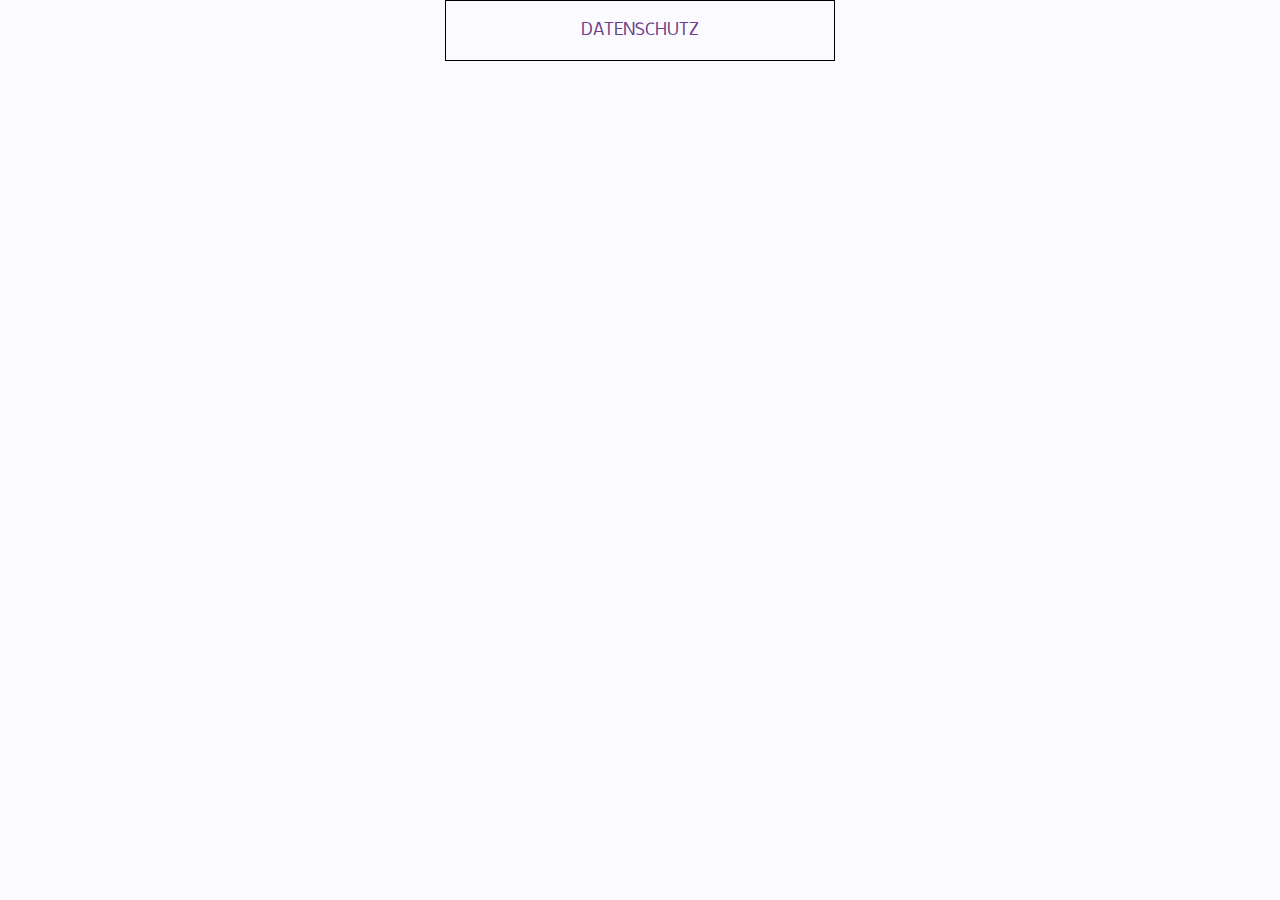
==== datenschutz.html @ dec08fe0 "mobile version update" ====
<!DOCTYPE html>
<html lang="de">
	<head>
		<meta charset="UTF-8" />
		<meta name="viewport" content="width=device-width, initial-scale=1.0" />
		<title>Definite Yoga Köln — Datenschutz</title>
		<link rel="stylesheet" href="./styles.css" />
	</head>
	<body>
		<div class="wrapper">DATENSCHUTZ</div>
	</body>
</html>
---- styles.css ----
/* 6B4088 purple */
/* FBFAFF white */

/* nobile-regular - latin */
@font-face {
	font-display: swap; /* Check https://developer.mozilla.org/en-US/docs/Web/CSS/@font-face/font-display for other options. */
	font-family: 'Nobile';
	font-style: normal;
	font-weight: 400;
	src: url('./fonts/nobile-v17-latin-regular.woff2') format('woff2'),
		/* Chrome 36+, Opera 23+, Firefox 39+, Safari 12+, iOS 10+ */ url('./fonts/nobile-v17-latin-regular.ttf') format('truetype'); /* Chrome 4+, Firefox 3.5+, IE 9+, Safari 3.1+, iOS 4.2+, Android Browser 2.2+ */
}

/* nobile-500 - latin */
@font-face {
	font-display: swap; /* Check https://developer.mozilla.org/en-US/docs/Web/CSS/@font-face/font-display for other options. */
	font-family: 'Nobile';
	font-style: normal;
	font-weight: 500;
	src: url('./fonts/nobile-v17-latin-500.woff2') format('woff2'),
		/* Chrome 36+, Opera 23+, Firefox 39+, Safari 12+, iOS 10+ */ url('./fonts/nobile-v17-latin-500.ttf') format('truetype'); /* Chrome 4+, Firefox 3.5+, IE 9+, Safari 3.1+, iOS 4.2+, Android Browser 2.2+ */
}

* {
	margin: 0;
	padding: 0;
	box-sizing: border-box;
	color: #6b4088;
}

body {
	font-family: 'Nobile', sans-serif;
	color: #6b4088;
	background-color: #fbfaff;
	display: flex;
	flex-direction: column;
	align-items: center;
	text-align: center;
	padding-bottom: 20px;
}

h1 {
	font-size: 26px;
	font-weight: 500;
}

h2 {
	font-size: 18px;
	font-weight: 400;
}

h3 {
	font-size: 14px;
	font-weight: 500;
	padding-bottom: 12px;
	line-height: 140%;
}

p {
	font-size: 14px;
	font-weight: 400;
	line-height: 140%;
}

.img-daniel {
	margin-top: 20px;
	margin-bottom: 30px;
	border-radius: 10%;
	box-shadow: 1.1px 0.9px 0.6px rgba(0, 0, 0, 0.022), 2.6px 2.1px 1.5px rgba(0, 0, 0, 0.032), 4.9px 4px 2.9px rgba(0, 0, 0, 0.04),
		8.7px 7.1px 5.1px rgba(0, 0, 0, 0.048), 16.3px 13.4px 9.6px rgba(0, 0, 0, 0.058), 39px 32px 23px rgba(0, 0, 0, 0.08);
}

.img-el {
	width: 300px;
	height: 300px;
	margin-top: 40px;
}

.wrapper {
	width: 100%;
	padding: 20px 20px;
	max-width: 390px;
	position: relative;
	display: flex;
	flex-direction: column;
	align-items: center;
	border: 1px solid black;
}

.contact {
	margin-top: 40px;
	font-size: 14px;
	font-weight: 500;
	line-height: 140%;
}

@media (max-width: 1281px) {
	h1 {
		font-size: 32px;
	}
}
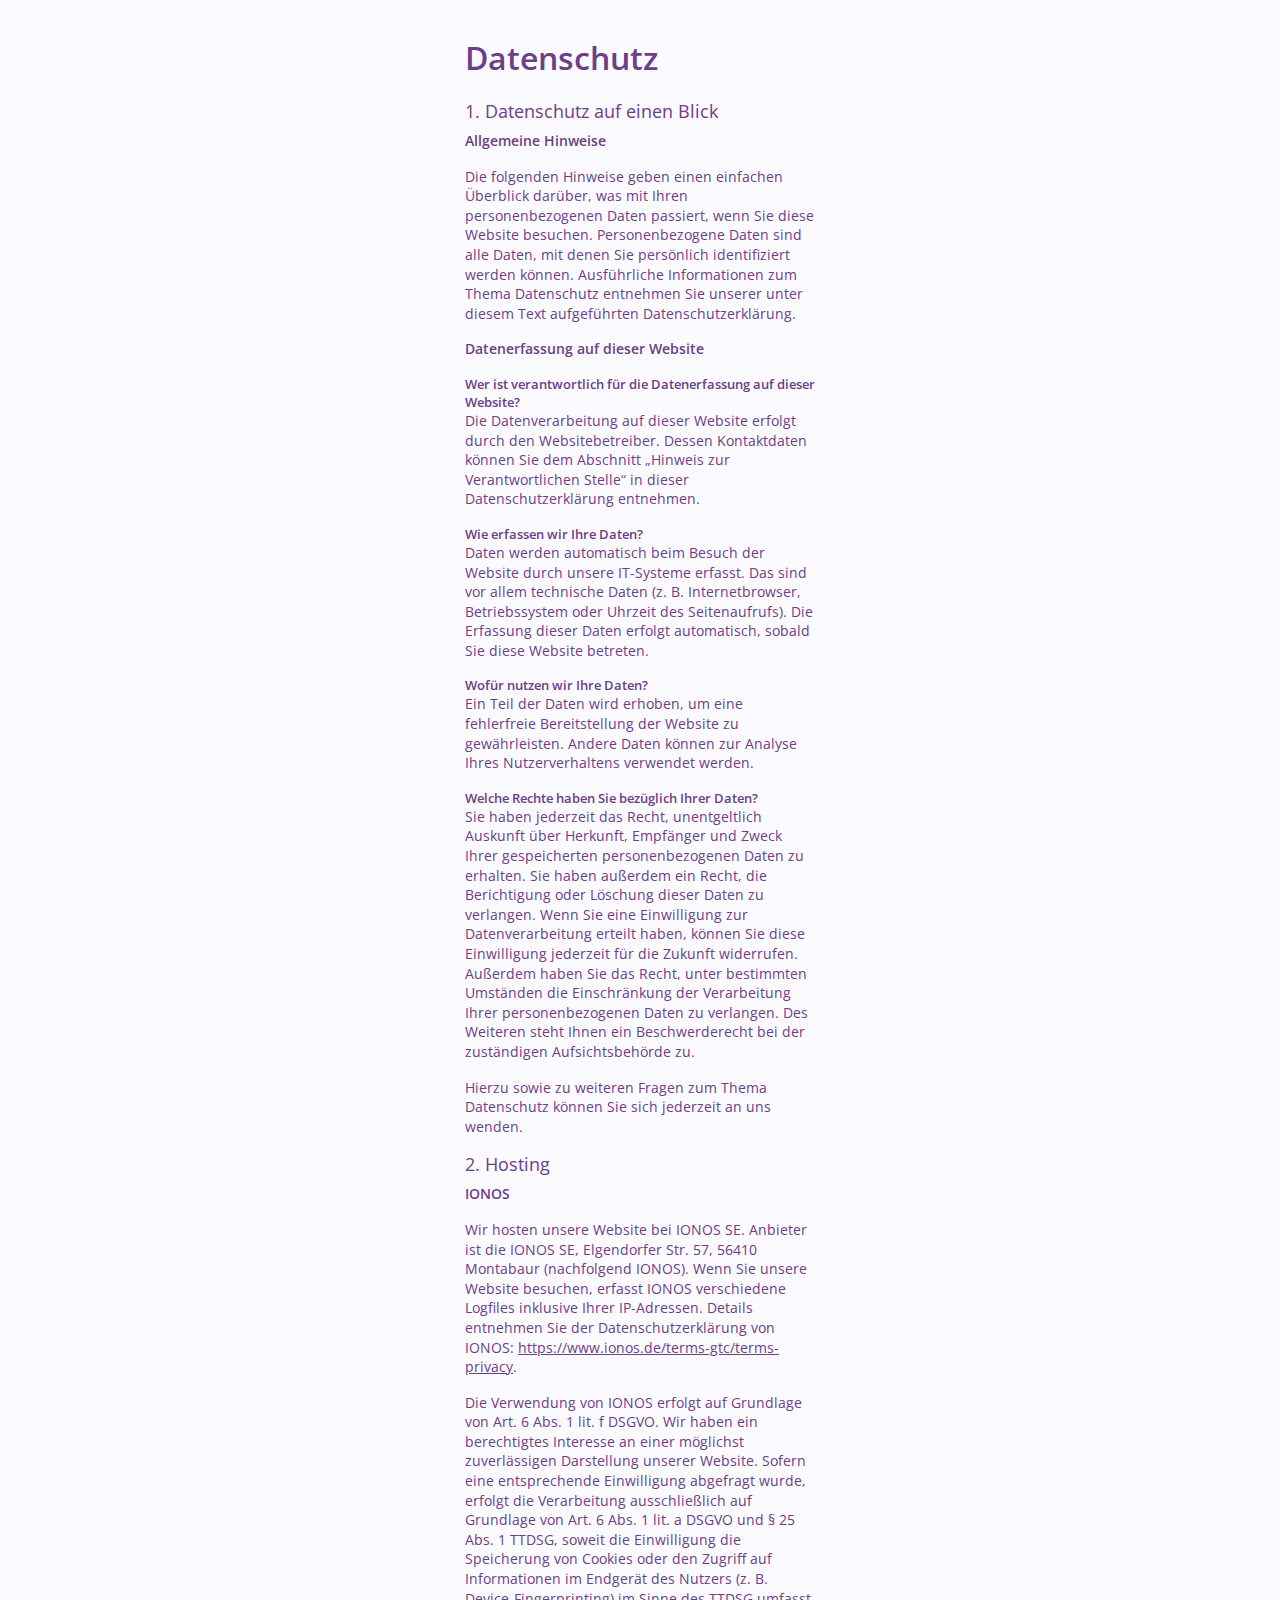
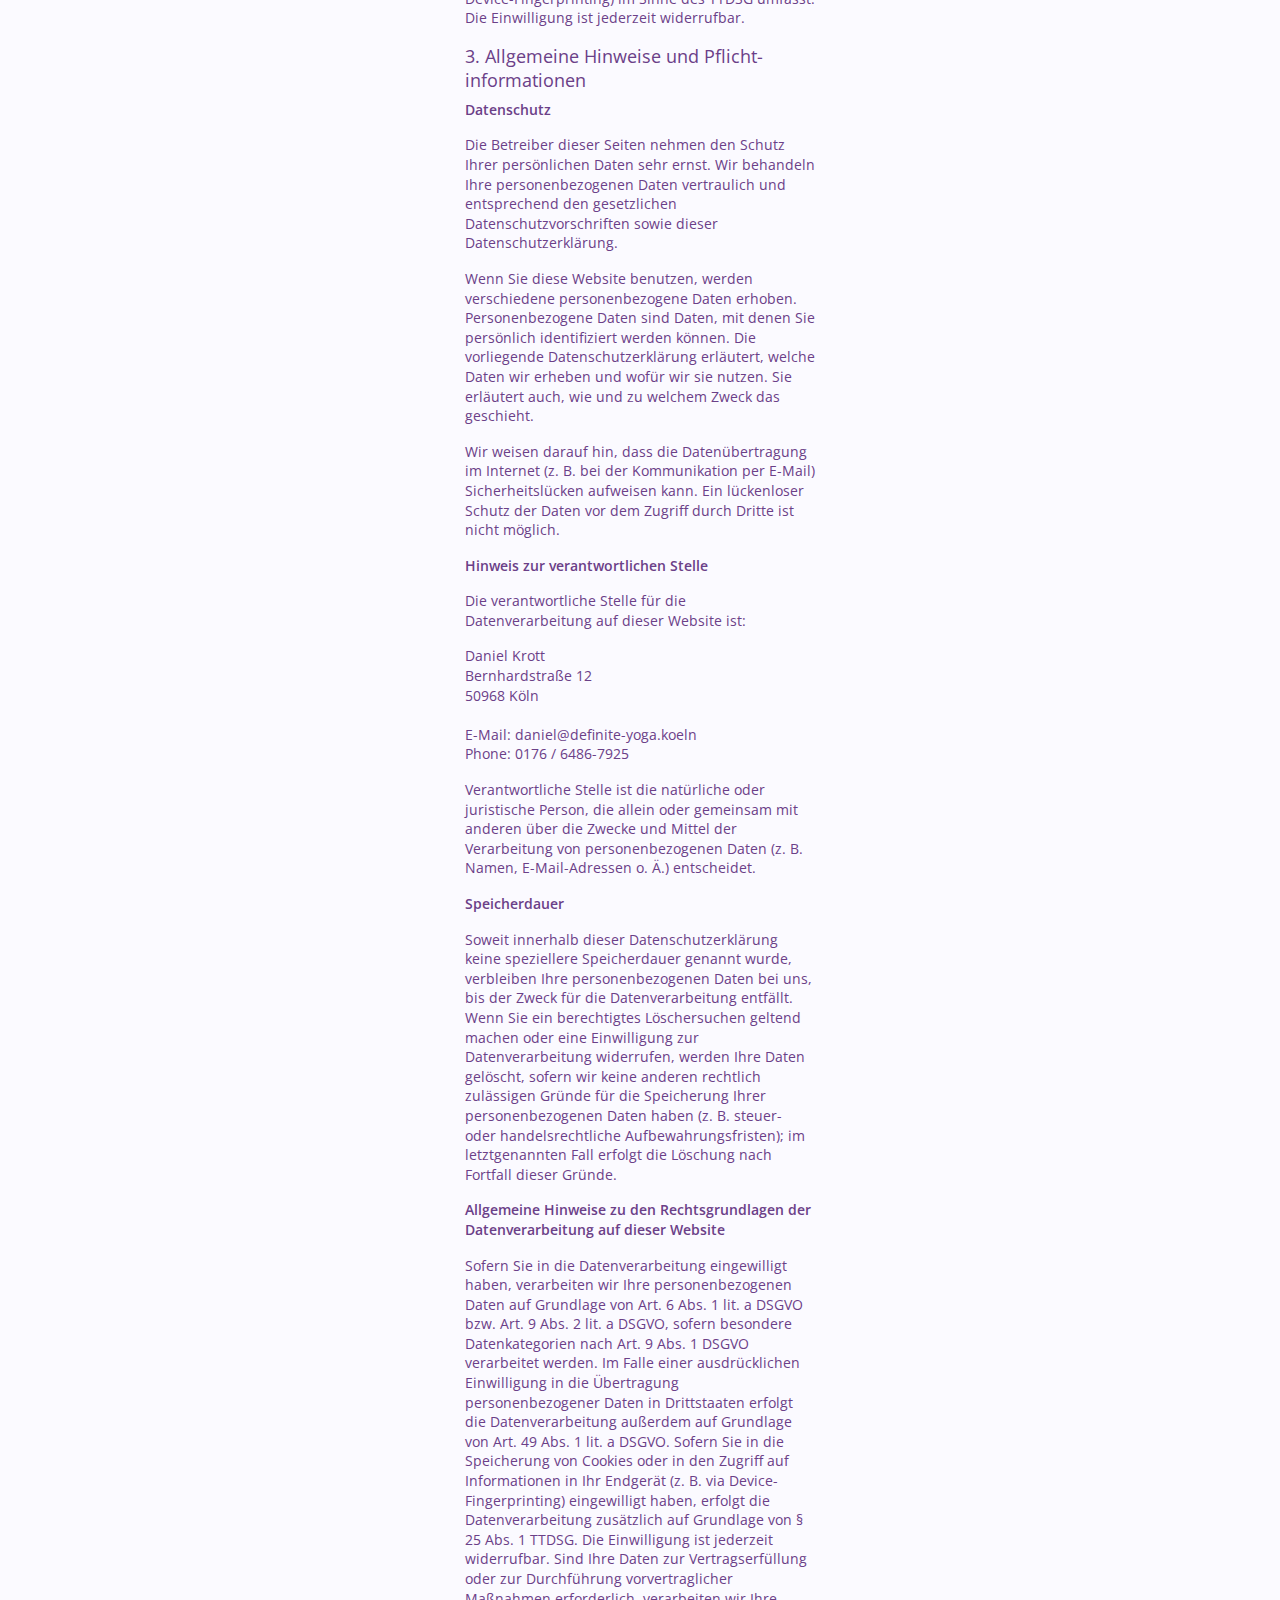
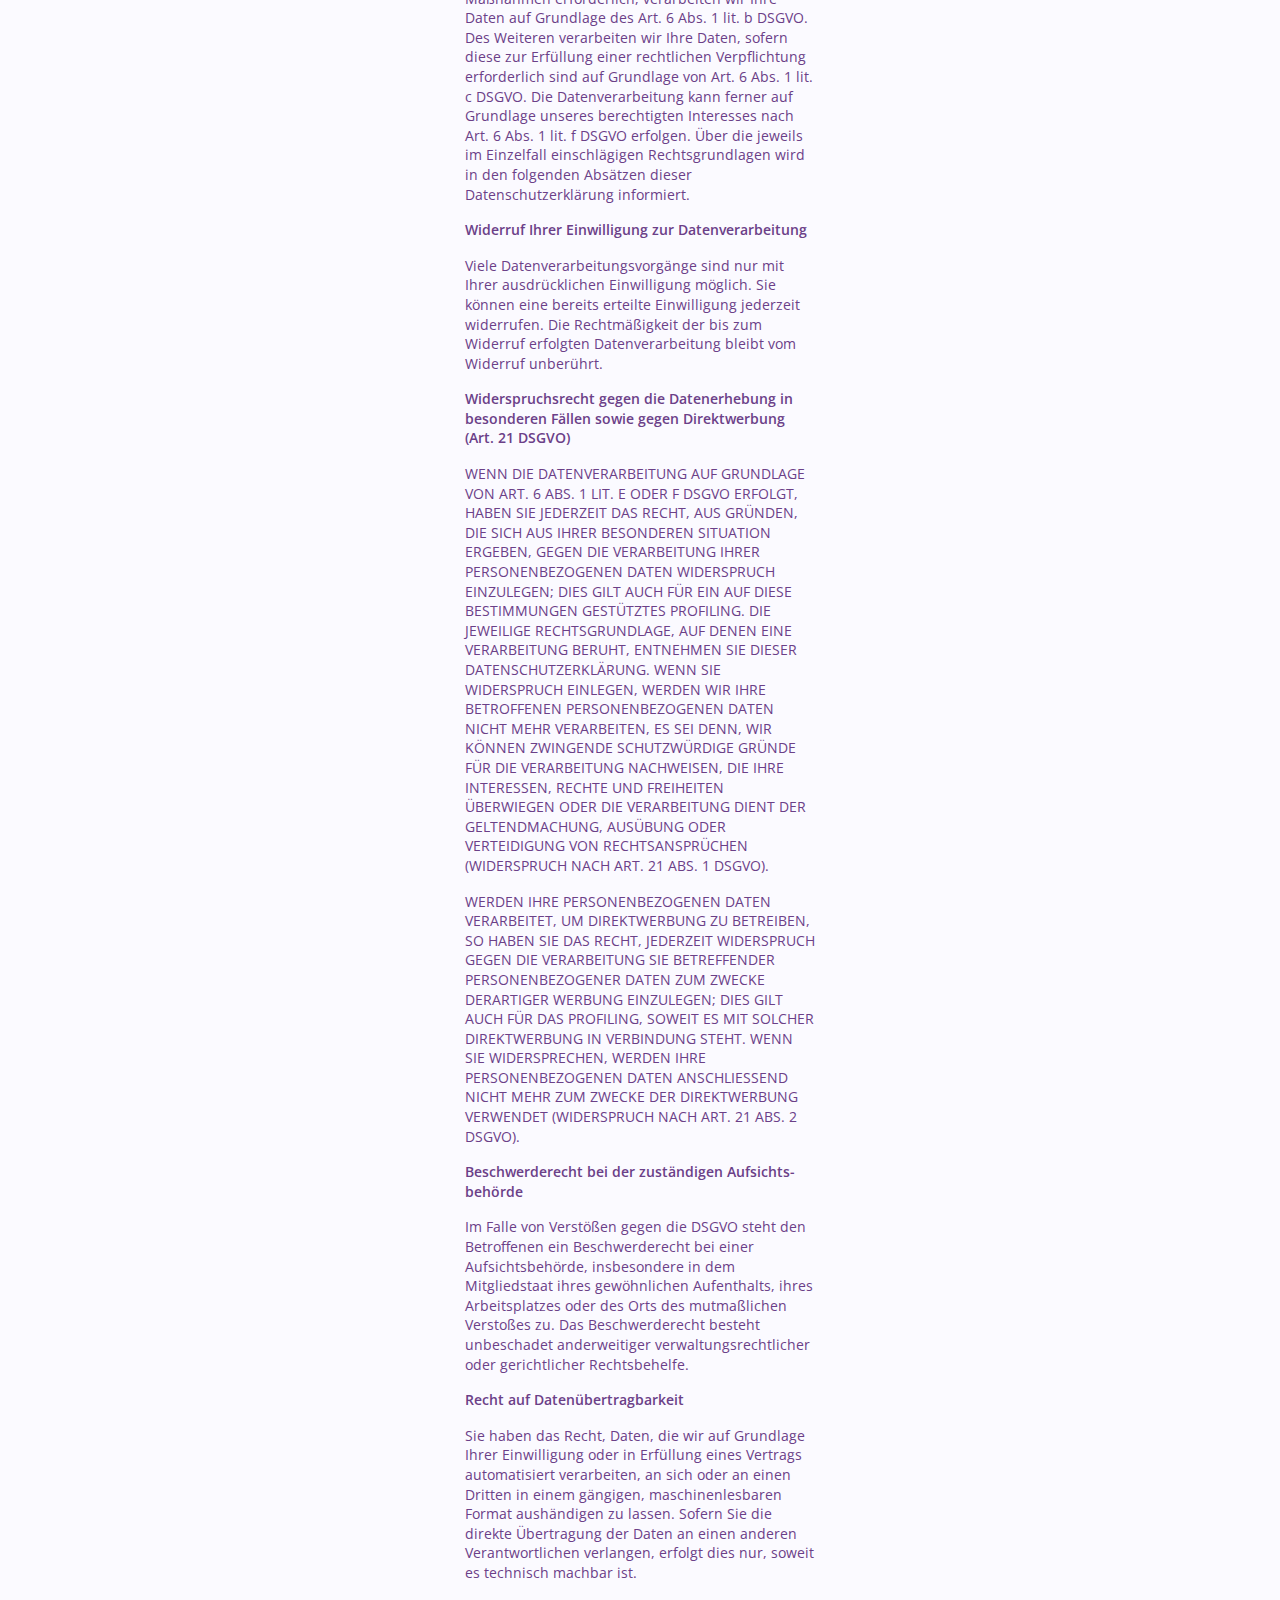
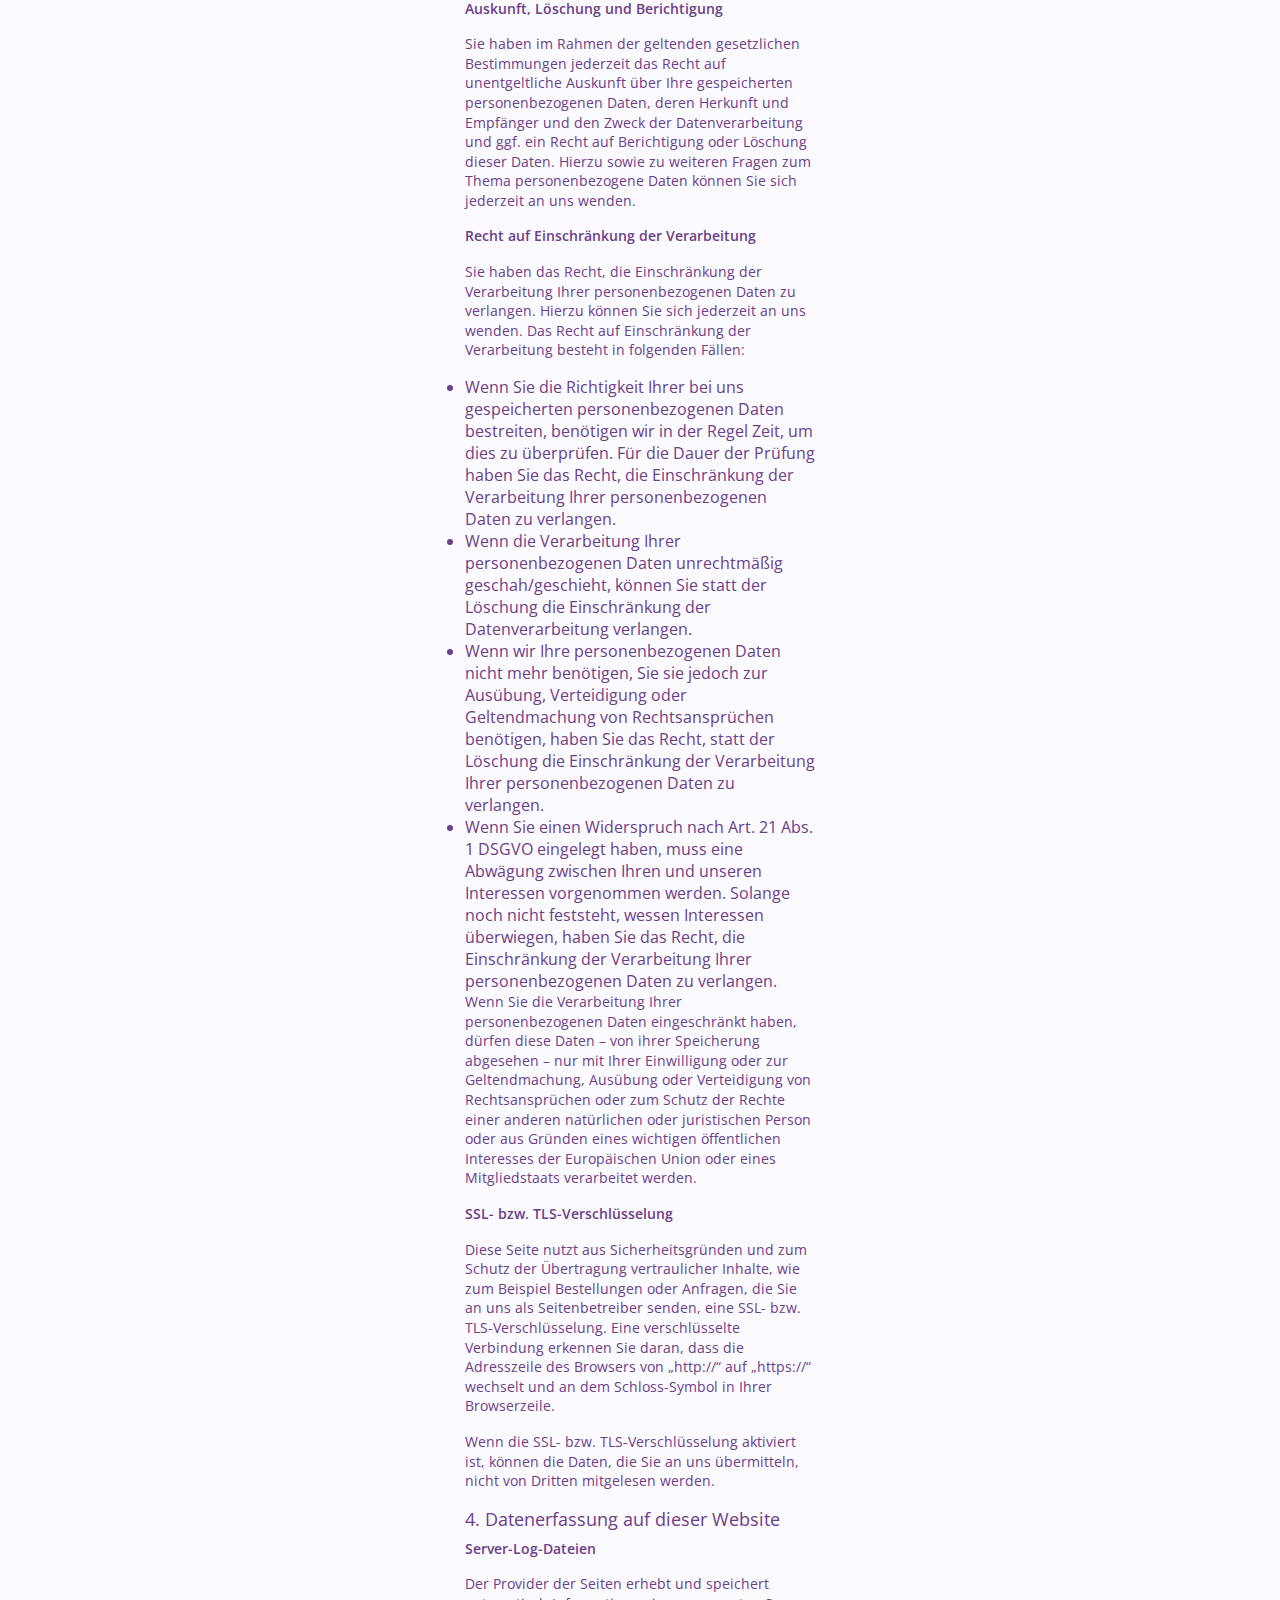
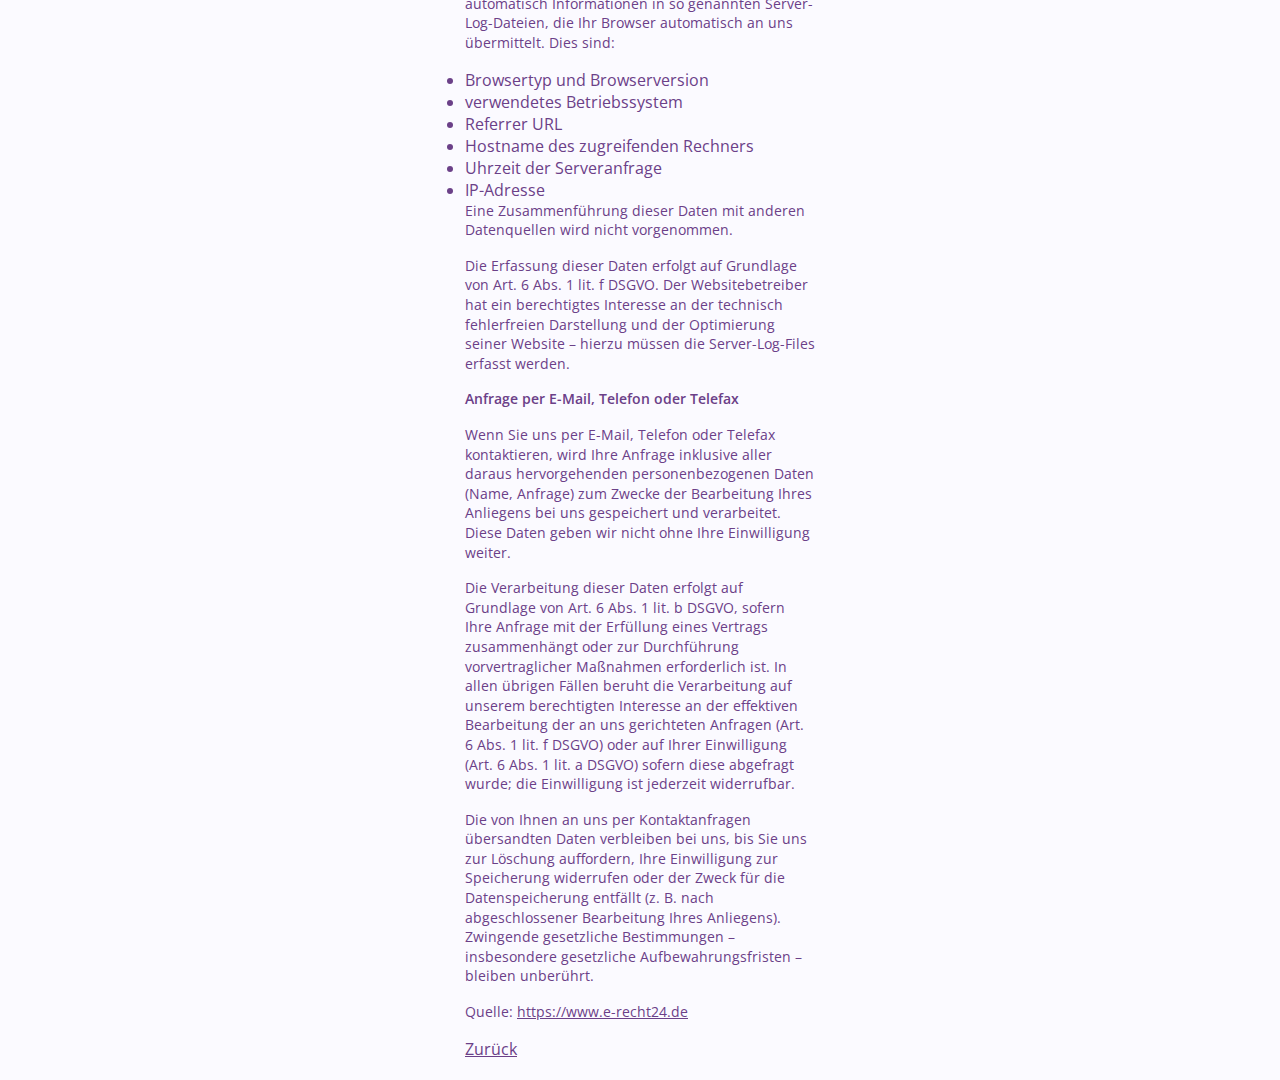
==== commit efbb83cc: "finish for now" ====
--- a/datenschutz.html
+++ b/datenschutz.html
@@ -3,10 +3,265 @@
 	<head>
 		<meta charset="UTF-8" />
 		<meta name="viewport" content="width=device-width, initial-scale=1.0" />
-		<title>Definite Yoga Köln — Datenschutz</title>
+		<title>Definite Yoga Köln - Datenschutz</title>
 		<link rel="stylesheet" href="./styles.css" />
 	</head>
-	<body>
-		<div class="wrapper">DATENSCHUTZ</div>
+	<body class="body-imprint">
+		<div class="wrapper-imprint">
+			<div class="mb-16 large:w-11/12">
+				<div class="datenschutz-wrapper">
+					<h1>Datenschutz</h1>
+					<h2>1. Datenschutz auf einen Blick</h2>
+					<h3>Allgemeine Hinweise</h3>
+					<p>
+						Die folgenden Hinweise geben einen einfachen &Uuml;berblick dar&uuml;ber, was mit Ihren personenbezogenen Daten passiert, wenn Sie diese
+						Website besuchen. Personenbezogene Daten sind alle Daten, mit denen Sie pers&ouml;nlich identifiziert werden k&ouml;nnen.
+						Ausf&uuml;hrliche Informationen zum Thema Datenschutz entnehmen Sie unserer unter diesem Text aufgef&uuml;hrten
+						Datenschutzerkl&auml;rung.
+					</p>
+					<h3>Datenerfassung auf dieser Website</h3>
+					<h5>Wer ist verantwortlich f&uuml;r die Datenerfassung auf dieser Website?</h5>
+					<p>
+						Die Datenverarbeitung auf dieser Website erfolgt durch den Websitebetreiber. Dessen Kontaktdaten k&ouml;nnen Sie dem Abschnitt
+						&bdquo;Hinweis zur Verantwortlichen Stelle&ldquo; in dieser Datenschutzerkl&auml;rung entnehmen.
+					</p>
+					<h5>Wie erfassen wir Ihre Daten?</h5>
+					<p>
+						Daten werden automatisch beim Besuch der Website durch unsere IT-Systeme erfasst. Das sind vor allem technische Daten (z.&nbsp;B.
+						Internetbrowser, Betriebssystem oder Uhrzeit des Seitenaufrufs). Die Erfassung dieser Daten erfolgt automatisch, sobald Sie diese
+						Website betreten.
+					</p>
+					<h5>Wof&uuml;r nutzen wir Ihre Daten?</h5>
+					<p>
+						Ein Teil der Daten wird erhoben, um eine fehlerfreie Bereitstellung der Website zu gew&auml;hrleisten. Andere Daten k&ouml;nnen zur
+						Analyse Ihres Nutzerverhaltens verwendet werden.
+					</p>
+					<h5>Welche Rechte haben Sie bez&uuml;glich Ihrer Daten?</h5>
+					<p>
+						Sie haben jederzeit das Recht, unentgeltlich Auskunft &uuml;ber Herkunft, Empf&auml;nger und Zweck Ihrer gespeicherten personenbezogenen
+						Daten zu erhalten. Sie haben au&szlig;erdem ein Recht, die Berichtigung oder L&ouml;schung dieser Daten zu verlangen. Wenn Sie eine
+						Einwilligung zur Datenverarbeitung erteilt haben, k&ouml;nnen Sie diese Einwilligung jederzeit f&uuml;r die Zukunft widerrufen.
+						Au&szlig;erdem haben Sie das Recht, unter bestimmten Umst&auml;nden die Einschr&auml;nkung der Verarbeitung Ihrer personenbezogenen
+						Daten zu verlangen. Des Weiteren steht Ihnen ein Beschwerderecht bei der zust&auml;ndigen Aufsichtsbeh&ouml;rde zu.
+					</p>
+					<p>Hierzu sowie zu weiteren Fragen zum Thema Datenschutz k&ouml;nnen Sie sich jederzeit an uns wenden.</p>
+					<h2>2. Hosting</h2>
+					<h3>IONOS</h3>
+					<p>
+						Wir hosten unsere Website bei IONOS SE. Anbieter ist die IONOS SE, Elgendorfer Str. 57, 56410 Montabaur (nachfolgend IONOS). Wenn Sie
+						unsere Website besuchen, erfasst IONOS verschiedene Logfiles inklusive Ihrer IP-Adressen. Details entnehmen Sie der
+						Datenschutzerkl&auml;rung von IONOS:
+						<a href="https://www.ionos.de/terms-gtc/terms-privacy" target="_blank" rel="noopener noreferrer"
+							>https://www.ionos.de/terms-gtc/terms-privacy</a
+						>.
+					</p>
+					<p>
+						Die Verwendung von IONOS erfolgt auf Grundlage von Art. 6 Abs. 1 lit. f DSGVO. Wir haben ein berechtigtes Interesse an einer
+						m&ouml;glichst zuverl&auml;ssigen Darstellung unserer Website. Sofern eine entsprechende Einwilligung abgefragt wurde, erfolgt die
+						Verarbeitung ausschlie&szlig;lich auf Grundlage von Art. 6 Abs. 1 lit. a DSGVO und &sect; 25 Abs. 1 TTDSG, soweit die Einwilligung die
+						Speicherung von Cookies oder den Zugriff auf Informationen im Endger&auml;t des Nutzers (z.&nbsp;B. Device-Fingerprinting) im Sinne des
+						TTDSG umfasst. Die Einwilligung ist jederzeit widerrufbar.
+					</p>
+					<h2>3. Allgemeine Hinweise und Pflicht&shy;informationen</h2>
+					<h3>Datenschutz</h3>
+					<p>
+						Die Betreiber dieser Seiten nehmen den Schutz Ihrer pers&ouml;nlichen Daten sehr ernst. Wir behandeln Ihre personenbezogenen Daten
+						vertraulich und entsprechend den gesetzlichen Datenschutzvorschriften sowie dieser Datenschutzerkl&auml;rung.
+					</p>
+					<p>
+						Wenn Sie diese Website benutzen, werden verschiedene personenbezogene Daten erhoben. Personenbezogene Daten sind Daten, mit denen Sie
+						pers&ouml;nlich identifiziert werden k&ouml;nnen. Die vorliegende Datenschutzerkl&auml;rung erl&auml;utert, welche Daten wir erheben und
+						wof&uuml;r wir sie nutzen. Sie erl&auml;utert auch, wie und zu welchem Zweck das geschieht.
+					</p>
+					<p>
+						Wir weisen darauf hin, dass die Daten&uuml;bertragung im Internet (z.&nbsp;B. bei der Kommunikation per E-Mail) Sicherheitsl&uuml;cken
+						aufweisen kann. Ein l&uuml;ckenloser Schutz der Daten vor dem Zugriff durch Dritte ist nicht m&ouml;glich.
+					</p>
+					<h3>Hinweis zur verantwortlichen Stelle</h3>
+					<p>Die verantwortliche Stelle f&uuml;r die Datenverarbeitung auf dieser Website ist:</p>
+					<p />
+					<p>
+						Daniel Krott<br />
+						Bernhardstraße 12 <br />
+						50968 Köln <br />
+						<br />
+						E-Mail: daniel@definite-yoga.koeln <br />
+						Phone: 0176 / 6486-7925<br />
+					</p>
+
+					<p>
+						Verantwortliche Stelle ist die nat&uuml;rliche oder juristische Person, die allein oder gemeinsam mit anderen &uuml;ber die Zwecke und
+						Mittel der Verarbeitung von personenbezogenen Daten (z.&nbsp;B. Namen, E-Mail-Adressen o. &Auml;.) entscheidet.
+					</p>
+
+					<h3>Speicherdauer</h3>
+					<p>
+						Soweit innerhalb dieser Datenschutzerkl&auml;rung keine speziellere Speicherdauer genannt wurde, verbleiben Ihre personenbezogenen Daten
+						bei uns, bis der Zweck f&uuml;r die Datenverarbeitung entf&auml;llt. Wenn Sie ein berechtigtes L&ouml;schersuchen geltend machen oder
+						eine Einwilligung zur Datenverarbeitung widerrufen, werden Ihre Daten gel&ouml;scht, sofern wir keine anderen rechtlich zul&auml;ssigen
+						Gr&uuml;nde f&uuml;r die Speicherung Ihrer personenbezogenen Daten haben (z.&nbsp;B. steuer- oder handelsrechtliche
+						Aufbewahrungsfristen); im letztgenannten Fall erfolgt die L&ouml;schung nach Fortfall dieser Gr&uuml;nde.
+					</p>
+					<h3>Allgemeine Hinweise zu den Rechtsgrundlagen der Datenverarbeitung auf dieser Website</h3>
+					<p>
+						Sofern Sie in die Datenverarbeitung eingewilligt haben, verarbeiten wir Ihre personenbezogenen Daten auf Grundlage von Art. 6 Abs. 1
+						lit. a DSGVO bzw. Art. 9 Abs. 2 lit. a DSGVO, sofern besondere Datenkategorien nach Art. 9 Abs. 1 DSGVO verarbeitet werden. Im Falle
+						einer ausdr&uuml;cklichen Einwilligung in die &Uuml;bertragung personenbezogener Daten in Drittstaaten erfolgt die Datenverarbeitung
+						au&szlig;erdem auf Grundlage von Art. 49 Abs. 1 lit. a DSGVO. Sofern Sie in die Speicherung von Cookies oder in den Zugriff auf
+						Informationen in Ihr Endger&auml;t (z.&nbsp;B. via Device-Fingerprinting) eingewilligt haben, erfolgt die Datenverarbeitung
+						zus&auml;tzlich auf Grundlage von &sect; 25 Abs. 1 TTDSG. Die Einwilligung ist jederzeit widerrufbar. Sind Ihre Daten zur
+						Vertragserf&uuml;llung oder zur Durchf&uuml;hrung vorvertraglicher Ma&szlig;nahmen erforderlich, verarbeiten wir Ihre Daten auf
+						Grundlage des Art. 6 Abs. 1 lit. b DSGVO. Des Weiteren verarbeiten wir Ihre Daten, sofern diese zur Erf&uuml;llung einer rechtlichen
+						Verpflichtung erforderlich sind auf Grundlage von Art. 6 Abs. 1 lit. c DSGVO. Die Datenverarbeitung kann ferner auf Grundlage unseres
+						berechtigten Interesses nach Art. 6 Abs. 1 lit. f DSGVO erfolgen. &Uuml;ber die jeweils im Einzelfall einschl&auml;gigen
+						Rechtsgrundlagen wird in den folgenden Abs&auml;tzen dieser Datenschutzerkl&auml;rung informiert.
+					</p>
+					<h3>Widerruf Ihrer Einwilligung zur Datenverarbeitung</h3>
+					<p>
+						Viele Datenverarbeitungsvorg&auml;nge sind nur mit Ihrer ausdr&uuml;cklichen Einwilligung m&ouml;glich. Sie k&ouml;nnen eine bereits
+						erteilte Einwilligung jederzeit widerrufen. Die Rechtm&auml;&szlig;igkeit der bis zum Widerruf erfolgten Datenverarbeitung bleibt vom
+						Widerruf unber&uuml;hrt.
+					</p>
+					<h3>Widerspruchsrecht gegen die Datenerhebung in besonderen F&auml;llen sowie gegen Direktwerbung (Art. 21 DSGVO)</h3>
+					<p>
+						WENN DIE DATENVERARBEITUNG AUF GRUNDLAGE VON ART. 6 ABS. 1 LIT. E ODER F DSGVO ERFOLGT, HABEN SIE JEDERZEIT DAS RECHT, AUS GR&Uuml;NDEN,
+						DIE SICH AUS IHRER BESONDEREN SITUATION ERGEBEN, GEGEN DIE VERARBEITUNG IHRER PERSONENBEZOGENEN DATEN WIDERSPRUCH EINZULEGEN; DIES GILT
+						AUCH F&Uuml;R EIN AUF DIESE BESTIMMUNGEN GEST&Uuml;TZTES PROFILING. DIE JEWEILIGE RECHTSGRUNDLAGE, AUF DENEN EINE VERARBEITUNG BERUHT,
+						ENTNEHMEN SIE DIESER DATENSCHUTZERKL&Auml;RUNG. WENN SIE WIDERSPRUCH EINLEGEN, WERDEN WIR IHRE BETROFFENEN PERSONENBEZOGENEN DATEN NICHT
+						MEHR VERARBEITEN, ES SEI DENN, WIR K&Ouml;NNEN ZWINGENDE SCHUTZW&Uuml;RDIGE GR&Uuml;NDE F&Uuml;R DIE VERARBEITUNG NACHWEISEN, DIE IHRE
+						INTERESSEN, RECHTE UND FREIHEITEN &Uuml;BERWIEGEN ODER DIE VERARBEITUNG DIENT DER GELTENDMACHUNG, AUS&Uuml;BUNG ODER VERTEIDIGUNG VON
+						RECHTSANSPR&Uuml;CHEN (WIDERSPRUCH NACH ART. 21 ABS. 1 DSGVO).
+					</p>
+					<p>
+						WERDEN IHRE PERSONENBEZOGENEN DATEN VERARBEITET, UM DIREKTWERBUNG ZU BETREIBEN, SO HABEN SIE DAS RECHT, JEDERZEIT WIDERSPRUCH GEGEN DIE
+						VERARBEITUNG SIE BETREFFENDER PERSONENBEZOGENER DATEN ZUM ZWECKE DERARTIGER WERBUNG EINZULEGEN; DIES GILT AUCH F&Uuml;R DAS PROFILING,
+						SOWEIT ES MIT SOLCHER DIREKTWERBUNG IN VERBINDUNG STEHT. WENN SIE WIDERSPRECHEN, WERDEN IHRE PERSONENBEZOGENEN DATEN ANSCHLIESSEND NICHT
+						MEHR ZUM ZWECKE DER DIREKTWERBUNG VERWENDET (WIDERSPRUCH NACH ART. 21 ABS. 2 DSGVO).
+					</p>
+					<h3>Beschwerde&shy;recht bei der zust&auml;ndigen Aufsichts&shy;beh&ouml;rde</h3>
+					<p>
+						Im Falle von Verst&ouml;&szlig;en gegen die DSGVO steht den Betroffenen ein Beschwerderecht bei einer Aufsichtsbeh&ouml;rde,
+						insbesondere in dem Mitgliedstaat ihres gew&ouml;hnlichen Aufenthalts, ihres Arbeitsplatzes oder des Orts des mutma&szlig;lichen
+						Versto&szlig;es zu. Das Beschwerderecht besteht unbeschadet anderweitiger verwaltungsrechtlicher oder gerichtlicher Rechtsbehelfe.
+					</p>
+					<h3>Recht auf Daten&shy;&uuml;bertrag&shy;barkeit</h3>
+					<p>
+						Sie haben das Recht, Daten, die wir auf Grundlage Ihrer Einwilligung oder in Erf&uuml;llung eines Vertrags automatisiert verarbeiten, an
+						sich oder an einen Dritten in einem g&auml;ngigen, maschinenlesbaren Format aush&auml;ndigen zu lassen. Sofern Sie die direkte
+						&Uuml;bertragung der Daten an einen anderen Verantwortlichen verlangen, erfolgt dies nur, soweit es technisch machbar ist.
+					</p>
+					<h3>Auskunft, L&ouml;schung und Berichtigung</h3>
+					<p>
+						Sie haben im Rahmen der geltenden gesetzlichen Bestimmungen jederzeit das Recht auf unentgeltliche Auskunft &uuml;ber Ihre gespeicherten
+						personenbezogenen Daten, deren Herkunft und Empf&auml;nger und den Zweck der Datenverarbeitung und ggf. ein Recht auf Berichtigung oder
+						L&ouml;schung dieser Daten. Hierzu sowie zu weiteren Fragen zum Thema personenbezogene Daten k&ouml;nnen Sie sich jederzeit an uns
+						wenden.
+					</p>
+					<h3>Recht auf Einschr&auml;nkung der Verarbeitung</h3>
+					<p>
+						Sie haben das Recht, die Einschr&auml;nkung der Verarbeitung Ihrer personenbezogenen Daten zu verlangen. Hierzu k&ouml;nnen Sie sich
+						jederzeit an uns wenden. Das Recht auf Einschr&auml;nkung der Verarbeitung besteht in folgenden F&auml;llen:
+					</p>
+					<ul class="list-disc">
+						<li class="my-1 ml-4 dekstop:ml-5">
+							Wenn Sie die Richtigkeit Ihrer bei uns gespeicherten personenbezogenen Daten bestreiten, ben&ouml;tigen wir in der Regel Zeit, um
+							dies zu &uuml;berpr&uuml;fen. F&uuml;r die Dauer der Pr&uuml;fung haben Sie das Recht, die Einschr&auml;nkung der Verarbeitung Ihrer
+							personenbezogenen Daten zu verlangen.
+						</li>
+						<li class="my-1 ml-4 dekstop:ml-5">
+							Wenn die Verarbeitung Ihrer personenbezogenen Daten unrechtm&auml;&szlig;ig geschah/geschieht, k&ouml;nnen Sie statt der
+							L&ouml;schung die Einschr&auml;nkung der Datenverarbeitung verlangen.
+						</li>
+						<li class="my-1 ml-4 dekstop:ml-5">
+							Wenn wir Ihre personenbezogenen Daten nicht mehr ben&ouml;tigen, Sie sie jedoch zur Aus&uuml;bung, Verteidigung oder Geltendmachung
+							von Rechtsanspr&uuml;chen ben&ouml;tigen, haben Sie das Recht, statt der L&ouml;schung die Einschr&auml;nkung der Verarbeitung Ihrer
+							personenbezogenen Daten zu verlangen.
+						</li>
+						<li class="my-1 ml-4 dekstop:ml-5">
+							Wenn Sie einen Widerspruch nach Art. 21 Abs. 1 DSGVO eingelegt haben, muss eine Abw&auml;gung zwischen Ihren und unseren Interessen
+							vorgenommen werden. Solange noch nicht feststeht, wessen Interessen &uuml;berwiegen, haben Sie das Recht, die Einschr&auml;nkung der
+							Verarbeitung Ihrer personenbezogenen Daten zu verlangen.
+						</li>
+					</ul>
+					<p>
+						Wenn Sie die Verarbeitung Ihrer personenbezogenen Daten eingeschr&auml;nkt haben, d&uuml;rfen diese Daten &ndash; von ihrer Speicherung
+						abgesehen &ndash; nur mit Ihrer Einwilligung oder zur Geltendmachung, Aus&uuml;bung oder Verteidigung von Rechtsanspr&uuml;chen oder zum
+						Schutz der Rechte einer anderen nat&uuml;rlichen oder juristischen Person oder aus Gr&uuml;nden eines wichtigen &ouml;ffentlichen
+						Interesses der Europ&auml;ischen Union oder eines Mitgliedstaats verarbeitet werden.
+					</p>
+					<h3>SSL- bzw. TLS-Verschl&uuml;sselung</h3>
+					<p>
+						Diese Seite nutzt aus Sicherheitsgr&uuml;nden und zum Schutz der &Uuml;bertragung vertraulicher Inhalte, wie zum Beispiel Bestellungen
+						oder Anfragen, die Sie an uns als Seitenbetreiber senden, eine SSL- bzw. TLS-Verschl&uuml;sselung. Eine verschl&uuml;sselte Verbindung
+						erkennen Sie daran, dass die Adresszeile des Browsers von &bdquo;http://&ldquo; auf &bdquo;https://&ldquo; wechselt und an dem
+						Schloss-Symbol in Ihrer Browserzeile.
+					</p>
+					<p>
+						Wenn die SSL- bzw. TLS-Verschl&uuml;sselung aktiviert ist, k&ouml;nnen die Daten, die Sie an uns &uuml;bermitteln, nicht von Dritten
+						mitgelesen werden.
+					</p>
+					<h2>4. Datenerfassung auf dieser Website</h2>
+					<h3>Server-Log-Dateien</h3>
+					<p>
+						Der Provider der Seiten erhebt und speichert automatisch Informationen in so genannten Server-Log-Dateien, die Ihr Browser automatisch
+						an uns &uuml;bermittelt. Dies sind:
+					</p>
+					<ul class="list-disc">
+						<li class="my-1 ml-4 dekstop:ml-6">Browsertyp und Browserversion</li>
+						<li class="my-1 ml-4 dekstop:ml-6">verwendetes Betriebssystem</li>
+						<li class="my-1 ml-4 dekstop:ml-6">Referrer URL</li>
+						<li class="my-1 ml-4 dekstop:ml-6">Hostname des zugreifenden Rechners</li>
+						<li class="my-1 ml-4 dekstop:ml-6">Uhrzeit der Serveranfrage</li>
+						<li class="my-1 ml-4 dekstop:ml-6">IP-Adresse</li>
+					</ul>
+					<p>Eine Zusammenf&uuml;hrung dieser Daten mit anderen Datenquellen wird nicht vorgenommen.</p>
+					<p>
+						Die Erfassung dieser Daten erfolgt auf Grundlage von Art. 6 Abs. 1 lit. f DSGVO. Der Websitebetreiber hat ein berechtigtes Interesse an
+						der technisch fehlerfreien Darstellung und der Optimierung seiner Website &ndash; hierzu m&uuml;ssen die Server-Log-Files erfasst
+						werden.
+					</p>
+					<h3>Anfrage per E-Mail, Telefon oder Telefax</h3>
+					<p>
+						Wenn Sie uns per E-Mail, Telefon oder Telefax kontaktieren, wird Ihre Anfrage inklusive aller daraus hervorgehenden personenbezogenen
+						Daten (Name, Anfrage) zum Zwecke der Bearbeitung Ihres Anliegens bei uns gespeichert und verarbeitet. Diese Daten geben wir nicht ohne
+						Ihre Einwilligung weiter.
+					</p>
+					<p>
+						Die Verarbeitung dieser Daten erfolgt auf Grundlage von Art. 6 Abs. 1 lit. b DSGVO, sofern Ihre Anfrage mit der Erf&uuml;llung eines
+						Vertrags zusammenh&auml;ngt oder zur Durchf&uuml;hrung vorvertraglicher Ma&szlig;nahmen erforderlich ist. In allen &uuml;brigen
+						F&auml;llen beruht die Verarbeitung auf unserem berechtigten Interesse an der effektiven Bearbeitung der an uns gerichteten Anfragen
+						(Art. 6 Abs. 1 lit. f DSGVO) oder auf Ihrer Einwilligung (Art. 6 Abs. 1 lit. a DSGVO) sofern diese abgefragt wurde; die Einwilligung ist
+						jederzeit widerrufbar.
+					</p>
+					<p>
+						Die von Ihnen an uns per Kontaktanfragen &uuml;bersandten Daten verbleiben bei uns, bis Sie uns zur L&ouml;schung auffordern, Ihre
+						Einwilligung zur Speicherung widerrufen oder der Zweck f&uuml;r die Datenspeicherung entf&auml;llt (z.&nbsp;B. nach abgeschlossener
+						Bearbeitung Ihres Anliegens). Zwingende gesetzliche Bestimmungen &ndash; insbesondere gesetzliche Aufbewahrungsfristen &ndash; bleiben
+						unber&uuml;hrt.
+					</p>
+					<p>Quelle: <a class="underline hover:opacity-60" href="https://www.e-recht24.de">https://www.e-recht24.de</a></p>
+					<a style="margin-top: 30px" href="javascript:history.back()">Zurück</a>
+				</div>
+			</div>
+		</div>
 	</body>
 </html>
+
+<style>
+	h1 {
+		margin-top: 16px;
+		margin-bottom: 20px;
+	}
+	h2 {
+		margin: 8px 0;
+	}
+	h3 {
+		margin: 4px 0;
+	}
+	h5 {
+		font-weight: 600;
+	}
+	p {
+		margin-bottom: 16px;
+	}
+</style>
--- a/styles.css
+++ b/styles.css
@@ -1,24 +1,24 @@
 /* 6B4088 purple */
 /* FBFAFF white */
 
-/* nobile-regular - latin */
+/* open-sans-regular - latin */
 @font-face {
 	font-display: swap; /* Check https://developer.mozilla.org/en-US/docs/Web/CSS/@font-face/font-display for other options. */
-	font-family: 'Nobile';
+	font-family: 'Open Sans';
 	font-style: normal;
 	font-weight: 400;
-	src: url('./fonts/nobile-v17-latin-regular.woff2') format('woff2'),
-		/* Chrome 36+, Opera 23+, Firefox 39+, Safari 12+, iOS 10+ */ url('./fonts/nobile-v17-latin-regular.ttf') format('truetype'); /* Chrome 4+, Firefox 3.5+, IE 9+, Safari 3.1+, iOS 4.2+, Android Browser 2.2+ */
+	src: url('./fonts/open-sans-v35-latin-regular.woff2') format('woff2'),
+		/* Chrome 36+, Opera 23+, Firefox 39+, Safari 12+, iOS 10+ */ url('./fonts/open-sans-v35-latin-regular.ttf') format('truetype'); /* Chrome 4+, Firefox 3.5+, IE 9+, Safari 3.1+, iOS 4.2+, Android Browser 2.2+ */
 }
 
-/* nobile-500 - latin */
+/* open-sans-600 - latin */
 @font-face {
 	font-display: swap; /* Check https://developer.mozilla.org/en-US/docs/Web/CSS/@font-face/font-display for other options. */
-	font-family: 'Nobile';
+	font-family: 'Open Sans';
 	font-style: normal;
-	font-weight: 500;
-	src: url('./fonts/nobile-v17-latin-500.woff2') format('woff2'),
-		/* Chrome 36+, Opera 23+, Firefox 39+, Safari 12+, iOS 10+ */ url('./fonts/nobile-v17-latin-500.ttf') format('truetype'); /* Chrome 4+, Firefox 3.5+, IE 9+, Safari 3.1+, iOS 4.2+, Android Browser 2.2+ */
+	font-weight: 600;
+	src: url('./fonts/open-sans-v35-latin-600.woff2') format('woff2'),
+		/* Chrome 36+, Opera 23+, Firefox 39+, Safari 12+, iOS 10+ */ url('./fonts/open-sans-v35-latin-600.ttf') format('truetype'); /* Chrome 4+, Firefox 3.5+, IE 9+, Safari 3.1+, iOS 4.2+, Android Browser 2.2+ */
 }
 
 * {
@@ -29,29 +29,31 @@
 }
 
 body {
-	font-family: 'Nobile', sans-serif;
+	font-family: 'Open Sans', sans-serif;
 	color: #6b4088;
 	background-color: #fbfaff;
 	display: flex;
 	flex-direction: column;
 	align-items: center;
+	justify-content: center;
 	text-align: center;
 	padding-bottom: 20px;
 }
 
 h1 {
 	font-size: 26px;
-	font-weight: 500;
+	font-weight: 600;
 }
 
 h2 {
 	font-size: 18px;
 	font-weight: 400;
+	margin-top: -5px;
 }
 
 h3 {
 	font-size: 14px;
-	font-weight: 500;
+	font-weight: 600;
 	padding-bottom: 12px;
 	line-height: 140%;
 }
@@ -84,18 +86,83 @@
 	display: flex;
 	flex-direction: column;
 	align-items: center;
-	border: 1px solid black;
+}
+
+.wrapper-imprint {
+	width: 100%;
+	padding: 20px 20px;
+	max-width: 390px;
+	position: relative;
+	display: flex;
+	flex-direction: column;
+	align-items: center;
+}
+
+.wrapper-desktop {
+	display: none;
+	min-width: 500px;
+	box-shadow: 1.1px 0.9px 0.6px rgba(0, 0, 0, 0.022), 2.6px 2.1px 1.5px rgba(0, 0, 0, 0.032), 4.9px 4px 2.9px rgba(0, 0, 0, 0.04),
+		8.7px 7.1px 5.1px rgba(0, 0, 0, 0.048), 16.3px 13.4px 9.6px rgba(0, 0, 0, 0.058), 39px 32px 23px rgba(0, 0, 0, 0.08);
+	border-radius: 40px;
 }
 
 .contact {
 	margin-top: 40px;
 	font-size: 14px;
-	font-weight: 500;
+	font-weight: 600;
 	line-height: 140%;
+	font-weight: 600;
 }
 
-@media (max-width: 1281px) {
+@media (min-width: 1280px) {
 	h1 {
 		font-size: 32px;
 	}
+
+	.wrapper {
+		display: none;
+	}
+
+	.wrapper-desktop {
+		display: flex;
+		align-items: center;
+		padding: 50px;
+	}
+
+	body {
+		align-items: center;
+		justify-content: center;
+		text-align: left;
+		height: 100vh;
+	}
+
+	.body-imprint {
+		justify-content: flex-start;
+	}
+
+	.img-daniel {
+		border-radius: 0;
+		margin: 0;
+		box-shadow: none;
+	}
+
+	.img-el {
+		width: 365px;
+		height: 365px;
+		margin-left: 50px;
+	}
+
+	.text {
+		height: 360px;
+		padding-top: 22px;
+		width: 310px;
+		margin-left: 50px;
+		display: flex;
+		flex-direction: column;
+		justify-content: space-around;
+	}
+
+	.contact {
+		margin-top: 0;
+	}
 }
